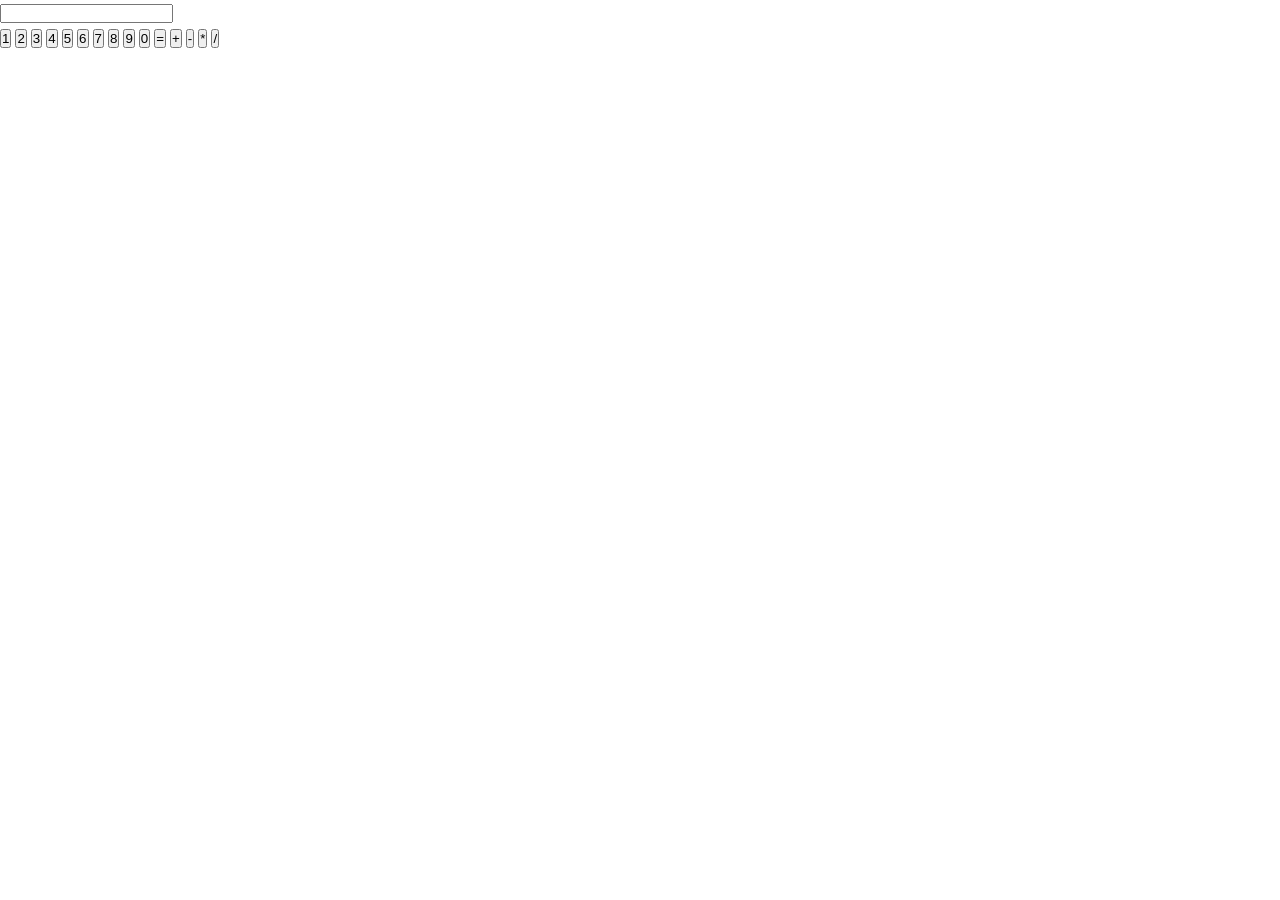
==== Level 1/Calculator.html @ bc482094 "Add files via upload" ====
<!DOCTYPE html>
<html lang="en">
<head>
    <meta charset="UTF-8">
    <meta name="viewport" content="width=device-width, initial-scale=1.0">
    <link rel="stylesheet" href="styles.css">
    <title>Calculator</title>
</head>
<body>
    <div class="calculator">
        <input type="text">
        <div class="buttons">   
            <button>1</button>
            <button>2</button>
            <button>3</button>
            <button>4</button>
            <button>5</button>
            <button>6</button>
            <button>7</button>
            <button>8</button>
            <button>9</button>
            <button>0</button>
            <button>=</button>
            <button>+</button>
            <button>-</button>
            <button>*</button>
            <button>/</button>
        </div>
    </div>
</body>
</html>
---- Level 1/styles.css ----
@import url("https://fonts.googleapis.com/css2?family=Poppins:wght@400;600;700&display=swap");

:root {
  --primary-color: #f755b9;
  --primary-color-dark: #ea33a7;
  --secondary-color: #f755b9;
  --text-dark: #1f2937;
  --text-light: #6b7280;
  --extra-light: #faf5ff;
  --max-width: 1200px;
}

* {
  padding: 0;
  margin: 0;
  box-sizing: border-box;
}

a {
  text-decoration: none;
}

body {
  font-family: "Poppins", sans-serif;
}

nav {
  width: 100%;
  position: fixed;
  top: 0;
  left: 0;
  background-color: #ffffff;
  z-index: 99;
}

.nav__content {
  max-width: var(--max-width);
  margin: auto;
  padding: 1.5rem 1rem;
  display: flex;
  align-items: center;
  justify-content: space-between;
}

nav .logo a {
  font-size: 1.5rem;
  font-weight: 600;
  color: var(--primary-color);
  transition: 0.3s;
}
nav .logo a:hover {
  color: var(--primary-color-dark);
}

nav .checkbox {
  display: none;
}

nav input {
  display: none;
}
nav .checkbox i {
  font-size: 2rem;
  color: var(--primary-color);
  cursor: pointer;
}

ul {
  display: flex;
  align-items: center;
  gap: 1rem;
  list-style: none;
  transition: left 0.3s;
}

ul li a {
  padding: 0.5rem 1rem;
  border: 2px solid transparent;
  text-decoration: none;
  font-weight: 600;
  color: var(--text-dark);
  transition: 0.3s;
}

ul li a:hover {
  border-top-color: var(--secondary-color);
  border-bottom-color: var(--secondary-color);
  color: var(--secondary-color);
}

.section {
  background-color: var(--extra-light);
}

.section__container {
  min-height: 100vh;
  max-width: var(--max-width);
  margin: auto;
  padding: 1rem;
  display: grid;
  grid-template-columns: repeat(2, 1fr);
  gap: 4rem;
}

.content {
  display: flex;
  flex-direction: column;
  justify-content: center;
}

.subtitle {
  letter-spacing: 2px;
  color: var(--text-light);
  font-weight: 600;
  margin-bottom: 0.5rem;
}

.title {
  font-size: 2.5rem;
  font-weight: 400;
  line-height: 3rem;
  color: var(--text-dark);
  margin-bottom: 1rem;
}

.title span {
  font-weight: 600;
}

.description {
  line-height: 1.5rem;
  color: var(--text-light);
  margin-bottom: 2rem;
}

.action__btns {
  display: flex;
  gap: 1rem;
}

.action__btns button {
  font-size: 1rem;
  font-weight: 600;
  letter-spacing: 2px;
  padding: 1rem 2rem;
  outline: none;
  border: 2px solid var(--primary-color);
  border-radius: 10px;
  transition: 0.3s;
  cursor: pointer;
}

.hire__me {
  background-color: var(--primary-color);
  color: #ffffff;
}

.hire__me:hover {
  background-color: var(--primary-color-dark);
}

.portfolio {
  color: var(--primary-color);
}

.portfolio:hover {
  background-color: var(--primary-color-dark);
  color: #ffffff;
}

.image {
  display: grid;
  place-items: center;
}

.image img {
  width: min(25rem, 90%);
  border-radius: 100%;
}

@media (width < 750px) {
  nav .checkbox {
    display: block;
  }

  ul {
    position: absolute;
    width: 100%;
    height: calc(100vh - 85px);
    left: -100%;
    top: 85px;
    background-color: var(--extra-light);
    flex-direction: column;
    justify-content: center;
    gap: 3rem;
  }

  nav #check:checked ~ ul {
    left: 0;
  }

  ul li a {
    font-size: 1.25rem;
  }

  .section__container {
    padding: 10rem 1rem 5rem 1rem;
    text-align: center;
    grid-template-columns: repeat(1, 1fr);
  }

  .image {
    grid-area: 1/1/2/2;
  }

  .action__btns {
    margin: auto;
  }
}
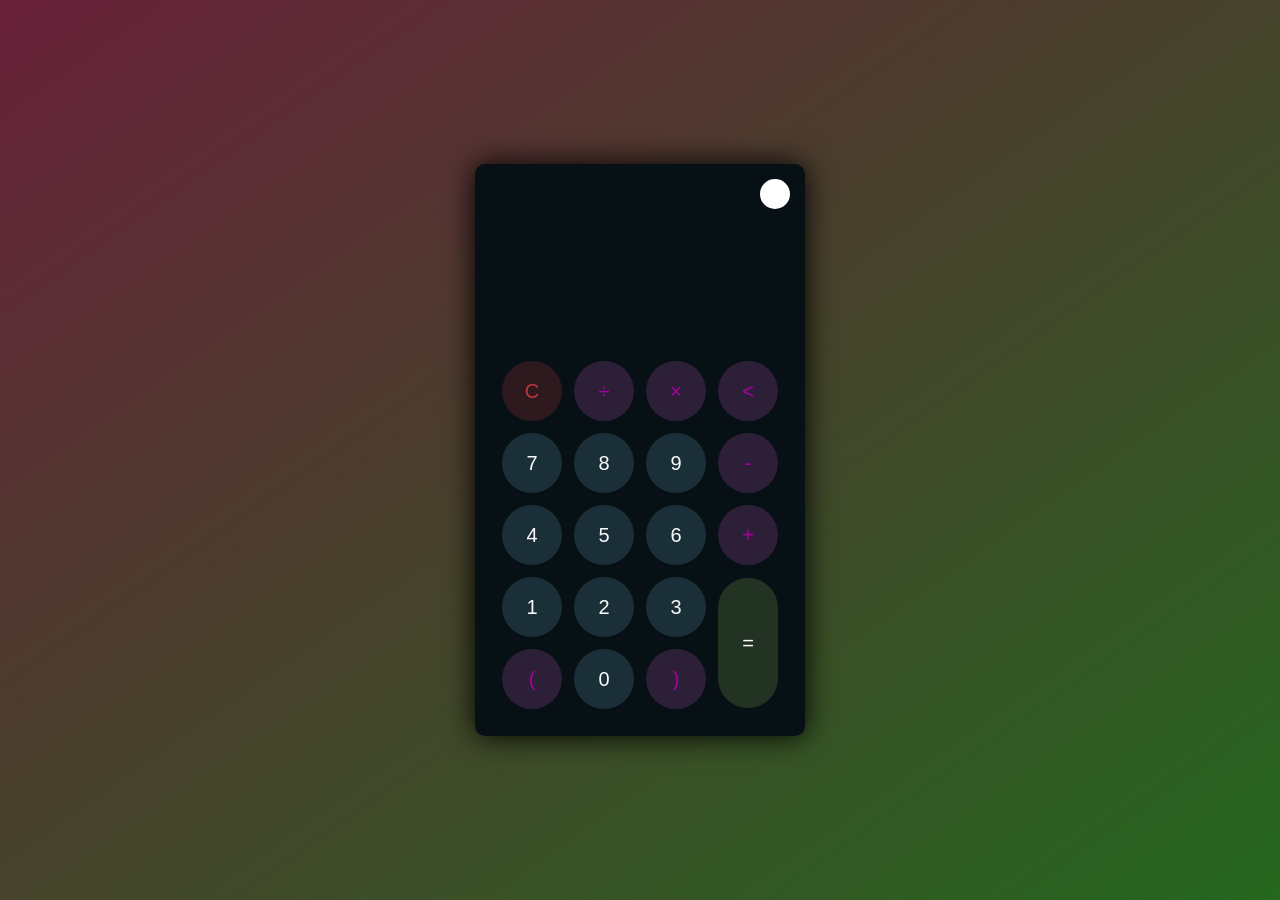
==== commit 64f3914a: "Add files via upload" ====
--- a/Level 1/Calculator.html
+++ b/Level 1/Calculator.html
@@ -2,32 +2,55 @@
 <html lang="en">
 <head>
     <meta charset="UTF-8">
+    <meta http-equiv="X-UA-Compatible" content="IE=edge">
     <meta name="viewport" content="width=device-width, initial-scale=1.0">
-    <link rel="stylesheet" href="styles.css">
+    <link rel="stylesheet" href="calculator.css">
     <title>Calculator</title>
 </head>
 <body>
-    <div class="calculator">
-        <input type="text">
-        <div class="buttons">   
-            <button>1</button>
-            <button>2</button>
-            <button>3</button>
-            <button>4</button>
-            <button>5</button>
-            <button>6</button>
-            <button>7</button>
-            <button>8</button>
-            <button>9</button>
-            <button>0</button>
-            <button>=</button>
-            <button>+</button>
-            <button>-</button>
-            <button>*</button>
-            <button>/</button>
+    <div class="container">
+        <div class="calculator dark">
+            <div class="theme-toggler active">
+                <i class="toggler-icon"></i>
+            </div>
+            <div class="display-screen">
+                <div id="display"></div>
+            </div>
+            <div class="buttons">
+                <table>
+                    <tr>
+                        <td><button class="btn-operator" id="clear">C</button></td>
+                        <td><button class="btn-operator" id="/">&divide;</button></td>
+                        <td><button class="btn-operator" id="*">&times;</button></td>
+                        <td><button class="btn-operator" id="backspace"><</button></td>
+                    </tr>
+                    <tr>
+                        <td><button class="btn-number" id="7">7</button></td>
+                        <td><button class="btn-number" id="8">8</button></td>
+                        <td><button class="btn-number" id="9">9</button></td>
+                        <td><button class="btn-operator" id="-">-</button></td>
+                    </tr>
+                    <tr>
+                        <td><button class="btn-number" id="4">4</button></td>
+                        <td><button class="btn-number" id="5">5</button></td>
+                        <td><button class="btn-number" id="6">6</button></td>
+                        <td><button class="btn-operator" id="+">+</button></td>
+                    </tr>
+                    <tr>
+                        <td><button class="btn-number" id="1">1</button></td>
+                        <td><button class="btn-number" id="2">2</button></td>
+                        <td><button class="btn-number" id="3">3</button></td>
+                        <td rowspan="2"><button class="btn-equal" id="equal">=</button></td>
+                    </tr>
+                    <tr>
+                        <td><button class="btn-operator" id="(">(</button></td>
+                        <td><button class="btn-number" id="0">0</button></td>
+                        <td><button class="btn-operator" id=")">)</button></td>
+                    </tr>
+                </table>
+            </div>
         </div>
     </div>
+    <script src="calculator.js"></script>
 </body>
-</html>
-
-
+</html>
--- a/Level 1/calculator.css
+++ b/Level 1/calculator.css
@@ -0,0 +1,163 @@
+* {
+    padding: 0;
+    margin: 0;
+    box-sizing: border-box;
+    outline: 0;
+    transition: all 0.5s ease;
+}
+
+body {
+    font-family: sans-serif;
+}
+
+a {
+    text-decoration: none;
+    color: #fff;
+}
+
+body {
+    background-image: linear-gradient( to bottom right, rgb(104, 32, 57),rgb(36, 103, 30));
+}
+
+.container {
+    height: 100vh;
+    width: 100vw;
+    display: grid;
+    place-items: center;
+}
+
+.calculator {
+    position: relative;
+    height: auto;
+    width: auto;
+    padding: 20px;
+    border-radius: 10px;
+    box-shadow: 0 0 30px #000;
+}
+
+.theme-toggler {
+    position: absolute;
+    top: 30px;
+    right: 30px;
+    color: #fff;
+    cursor: pointer;
+    z-index: 1;
+}
+
+.theme-toggler.active {
+    color: #333;
+}
+
+.theme-toggler.active::before {
+    background-color: #fff;
+}
+
+.theme-toggler::before {
+    content: '';
+    height: 30px;
+    width: 30px;
+    position: absolute;
+    top: 50%;
+    transform: translate(-50%, -50%);
+    border-radius: 50%;
+    background-color: #333;
+    z-index: -1;
+}
+
+#display {
+    margin: 0 10px;
+    height: 150px;
+    width: auto;
+    max-width: 270px;
+    display: flex;
+    align-items: flex-end;
+    justify-content: flex-end;
+    font-size: 30px;
+    margin-bottom: 20px;
+    overflow-x: scroll;
+  }
+
+#display::-webkit-scrollbar {
+    display: block;
+    height: 3px;
+}
+
+button {
+    height: 60px;
+    width: 60px;
+    border: 0;
+    border-radius: 30px;
+    margin: 5px;
+    font-size: 20px;
+    cursor: pointer;
+    transition: all 200ms ease;
+}
+
+button:hover {
+    transform: scale(1.1);
+}
+
+button#equal {
+    height: 130px;
+}
+
+/* light theme */
+
+.calculator {
+    background-color: #fff;
+}
+
+.calculator #display {
+    color: #0a1e23;
+}
+
+.calculator button#clear {
+    background-color: #ffd5d8;
+    color: #fc4552;
+}
+
+.calculator button.btn-number {
+    background-color: #c3eaff;
+    color: #000000;
+}
+
+.calculator button.btn-operator {
+    background-color: #ffd0fb;
+    color: #f967f3;
+  }
+  
+  .calculator button.btn-equal {
+    background-color: #adf9e7;
+    color: #000;
+  }
+
+  /* dark theme */
+
+  .calculator.dark {
+    background-color: #071115;
+  }
+
+  .calculator.dark #display {
+    color: #f8fafb;
+  }
+
+  .calculator.dark button#clear {
+    background-color: #2d191e;
+    color: #bd3740;
+  }
+
+  .calculator.dark button.btn-number {
+    background-color: #1b2f38;
+    color: #f8fafb;
+  }
+
+  .calculator.dark button.btn-operator {
+    background-color: #2e1f39;
+    color: #aa00a4;
+  }
+  
+  .calculator.dark button.btn-equal {
+    background-color: #223323;
+    color: #ffffff;
+  }
+  
